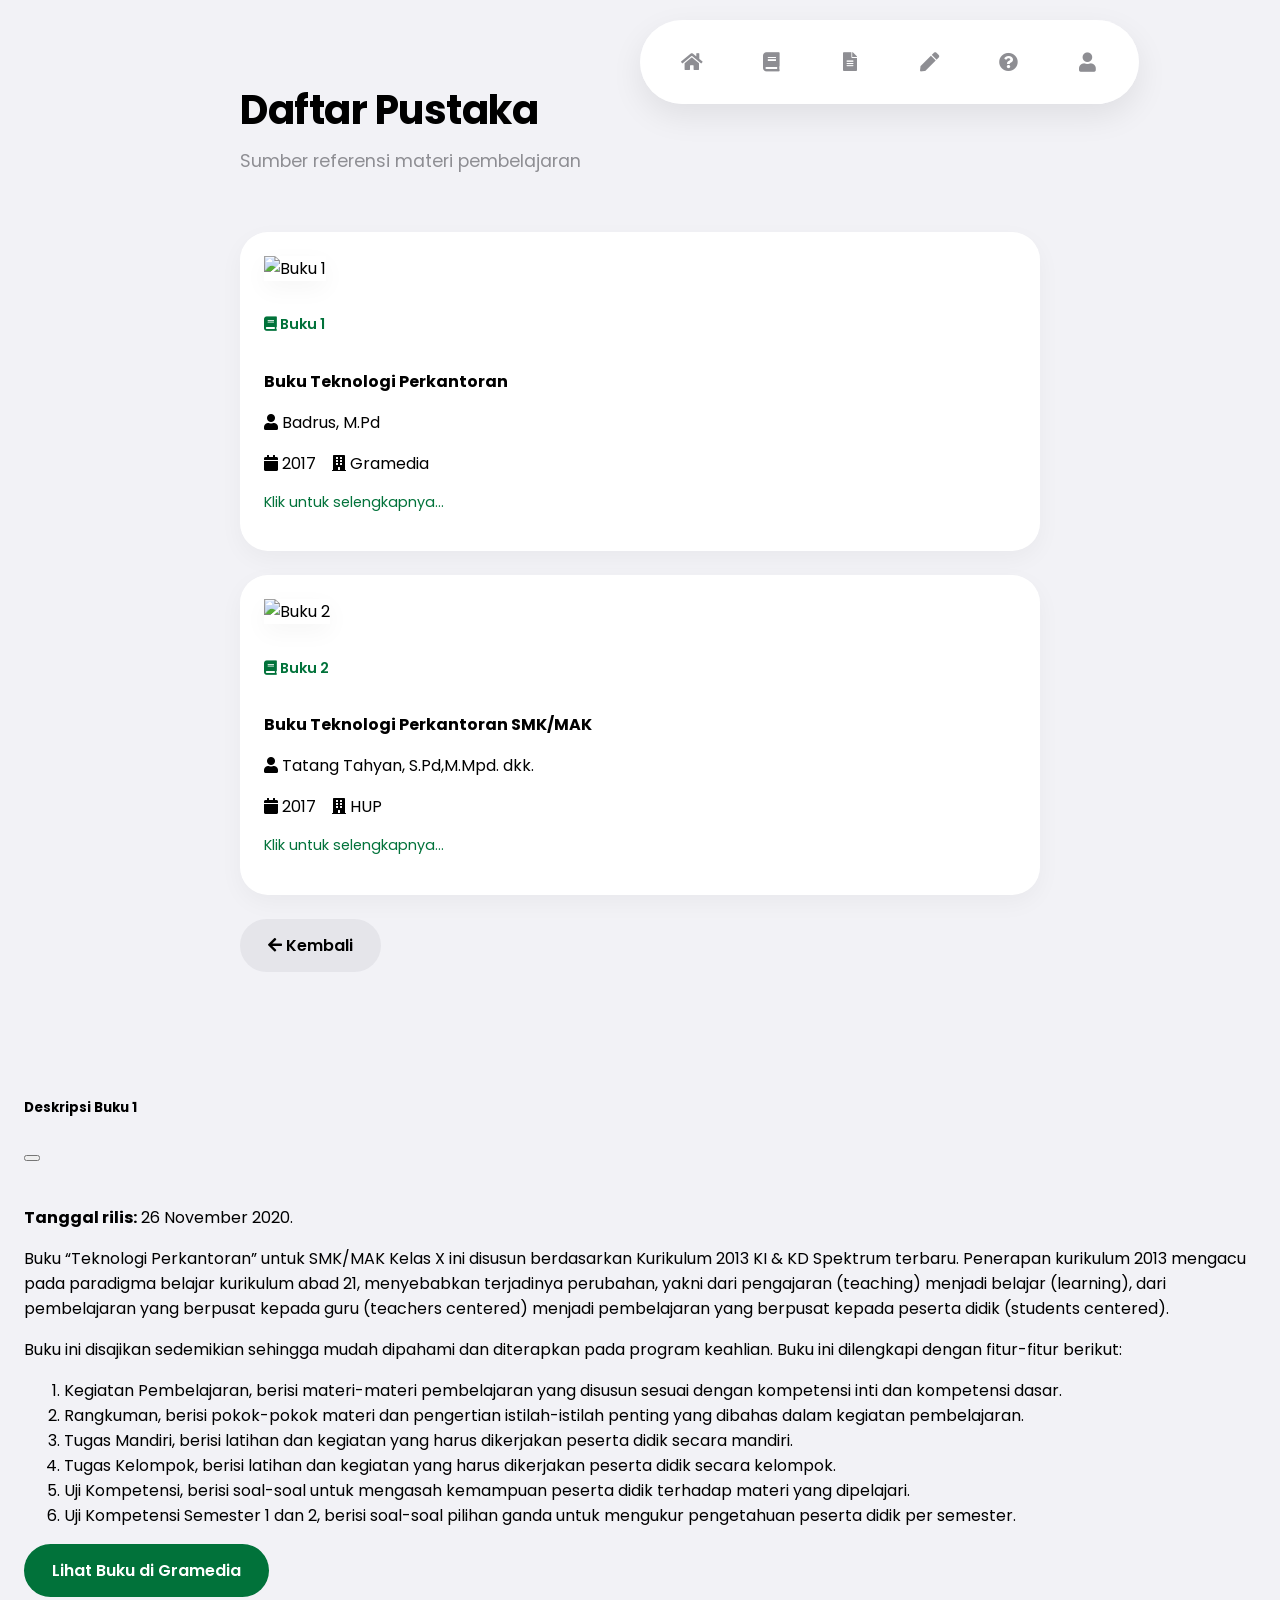
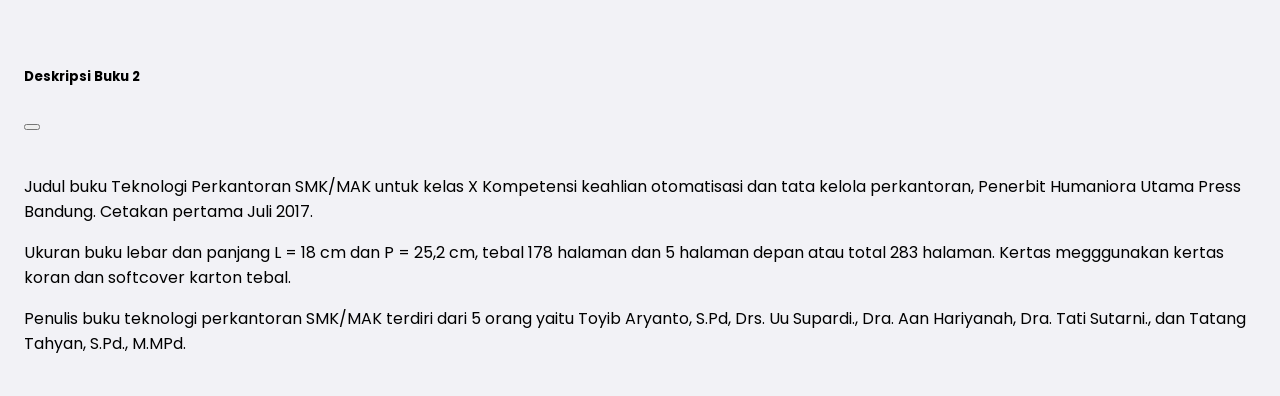
==== daftarpustaka.html @ cb9d733c "complete redesign to modern oneui" ====
<!DOCTYPE html>
<html lang="id">
<head>
  <meta charset="UTF-8">
  <meta name="viewport" content="width=device-width, initial-scale=1, shrink-to-fit=no">
  <title>Daftar Pustaka - EXCEL PINTAR</title>
  
  <link rel="preconnect" href="https://fonts.gstatic.com">
  <link href="https://fonts.googleapis.com/css2?family=Poppins:wght@300;400;500;600;700&display=swap" rel="stylesheet">
  <link href="vendor/bootstrap/css/bootstrap.min.css" rel="stylesheet">
  <link rel="stylesheet" href="https://cdnjs.cloudflare.com/ajax/libs/font-awesome/5.15.3/css/all.min.css">
  <link rel="stylesheet" href="assets/css/oneui.css">
</head>
<body>

  <!-- Floating Navigation -->
  <nav class="oneui-navbar animate-fade-up">
    <a href="index.html" title="Home"><i class="fas fa-home"></i></a>
    <a href="kd.html" title="KD"><i class="fas fa-book"></i></a>
    <a href="materi.html" title="Materi"><i class="fas fa-file-alt"></i></a>
    <a href="latsoal.html" title="Latihan Soal"><i class="fas fa-pen"></i></a>
    <a href="quiz.html" title="Quiz"><i class="fas fa-question-circle"></i></a>
    <a href="profilpengembang.html" title="Profil"><i class="fas fa-user"></i></a>
  </nav>

  <div class="oneui-page-header animate-fade-up">
    <h2>Daftar Pustaka</h2>
    <p>Sumber referensi materi pembelajaran</p>
  </div>

  <div class="oneui-content">
    
    <!-- Buku 1 -->
    <div class="oneui-card animate-fade-up delay-1 d-flex flex-column flex-md-row align-items-center text-center text-md-start" style="cursor: pointer;" data-bs-toggle="modal" data-bs-target="#modalBuku1">
      <img src="daftarpustaka/buku1.jpeg" alt="Buku 1" class="rounded mb-3 mb-md-0 me-md-4" style="width: 100px; height: auto; box-shadow: var(--oneui-shadow);">
      <div>
        <h6 class="text-primary-oneui text-uppercase mb-1" style="font-size: 0.9rem; font-weight: 600;"><i class="fas fa-book me-1"></i> Buku 1</h6>
        <h4 class="mb-2 text-bold">Buku Teknologi Perkantoran</h4>
        <p class="text-muted mb-1"><i class="fas fa-user me-2"></i> Badrus, M.Pd</p>
        <p class="text-muted mb-1"><i class="fas fa-calendar me-2"></i> 2017 &nbsp;&nbsp; <i class="fas fa-building me-2"></i> Gramedia</p>
        <p class="text-primary-oneui mb-0" style="font-size: 0.9rem;">Klik untuk selengkapnya...</p>
      </div>
    </div>

    <!-- Buku 2 -->
    <div class="oneui-card animate-fade-up delay-2 d-flex flex-column flex-md-row align-items-center text-center text-md-start" style="cursor: pointer;" data-bs-toggle="modal" data-bs-target="#modalBuku2">
      <img src="daftarpustaka/buku2.jpeg" alt="Buku 2" class="rounded mb-3 mb-md-0 me-md-4" style="width: 100px; height: auto; box-shadow: var(--oneui-shadow);">
      <div>
        <h6 class="text-primary-oneui text-uppercase mb-1" style="font-size: 0.9rem; font-weight: 600;"><i class="fas fa-book me-1"></i> Buku 2</h6>
        <h4 class="mb-2 text-bold">Buku Teknologi Perkantoran SMK/MAK</h4>
        <p class="text-muted mb-1"><i class="fas fa-user me-2"></i> Tatang Tahyan, S.Pd,M.Mpd. dkk.</p>
        <p class="text-muted mb-1"><i class="fas fa-calendar me-2"></i> 2017 &nbsp;&nbsp; <i class="fas fa-building me-2"></i> HUP</p>
        <p class="text-primary-oneui mb-0" style="font-size: 0.9rem;">Klik untuk selengkapnya...</p>
      </div>
    </div>

    <div class="text-center mt-4 animate-fade-up delay-3">
      <a href="javascript:history.back()" class="oneui-btn oneui-btn-secondary"><i class="fas fa-arrow-left me-2"></i> Kembali</a>
    </div>

  </div>

  <!-- Modal Buku 1 -->
  <div class="modal fade" id="modalBuku1" tabindex="-1" aria-labelledby="modalBuku1Label" aria-hidden="true">
    <div class="modal-dialog modal-dialog-centered modal-dialog-scrollable">
      <div class="modal-content" style="border-radius: var(--oneui-radius); border: none;">
        <div class="modal-header" style="border-bottom: none; padding: 24px 24px 0;">
          <h5 class="modal-title text-bold" id="modalBuku1Label">Deskripsi Buku 1</h5>
          <button type="button" class="btn-close" data-bs-dismiss="modal" aria-label="Close"></button>
        </div>
        <div class="modal-body" style="padding: 24px;">
          <p><strong>Tanggal rilis:</strong> 26 November 2020.</p>
          <p>Buku “Teknologi Perkantoran” untuk SMK/MAK Kelas X ini disusun berdasarkan Kurikulum 2013 KI & KD Spektrum terbaru. Penerapan kurikulum 2013 mengacu pada paradigma belajar kurikulum abad 21, menyebabkan terjadinya perubahan, yakni dari pengajaran (teaching) menjadi belajar (learning), dari pembelajaran yang berpusat kepada guru (teachers centered) menjadi pembelajaran yang berpusat kepada peserta didik (students centered).</p>
          <p>Buku ini disajikan sedemikian sehingga mudah dipahami dan diterapkan pada program keahlian. Buku ini dilengkapi dengan fitur-fitur berikut:</p>
          <ol class="ps-3 mb-4">
            <li>Kegiatan Pembelajaran, berisi materi-materi pembelajaran yang disusun sesuai dengan kompetensi inti dan kompetensi dasar.</li>
            <li>Rangkuman, berisi pokok-pokok materi dan pengertian istilah-istilah penting yang dibahas dalam kegiatan pembelajaran.</li>
            <li>Tugas Mandiri, berisi latihan dan kegiatan yang harus dikerjakan peserta didik secara mandiri.</li>
            <li>Tugas Kelompok, berisi latihan dan kegiatan yang harus dikerjakan peserta didik secara kelompok.</li>
            <li>Uji Kompetensi, berisi soal-soal untuk mengasah kemampuan peserta didik terhadap materi yang dipelajari.</li>
            <li>Uji Kompetensi Semester 1 dan 2, berisi soal-soal pilihan ganda untuk mengukur pengetahuan peserta didik per semester.</li>
          </ol>
          <a href="https://ebooks.gramedia.com/id/buku/penulis/badrus-suryadi-s-pd-m-m" target="_blank" class="oneui-btn w-100">Lihat Buku di Gramedia</a>
        </div>
      </div>
    </div>
  </div>

  <!-- Modal Buku 2 -->
  <div class="modal fade" id="modalBuku2" tabindex="-1" aria-labelledby="modalBuku2Label" aria-hidden="true">
    <div class="modal-dialog modal-dialog-centered modal-dialog-scrollable">
      <div class="modal-content" style="border-radius: var(--oneui-radius); border: none;">
        <div class="modal-header" style="border-bottom: none; padding: 24px 24px 0;">
          <h5 class="modal-title text-bold" id="modalBuku2Label">Deskripsi Buku 2</h5>
          <button type="button" class="btn-close" data-bs-dismiss="modal" aria-label="Close"></button>
        </div>
        <div class="modal-body" style="padding: 24px;">
          <p>Judul buku Teknologi Perkantoran SMK/MAK untuk kelas X Kompetensi keahlian otomatisasi dan tata kelola perkantoran, Penerbit Humaniora Utama Press Bandung. Cetakan pertama Juli 2017.</p>
          <p>Ukuran buku lebar dan panjang L = 18 cm dan P = 25,2 cm, tebal 178 halaman dan 5 halaman depan atau total 283 halaman. Kertas megggunakan kertas koran dan softcover karton tebal.</p>
          <p>Penulis buku teknologi perkantoran SMK/MAK terdiri dari 5 orang yaitu Toyib Aryanto, S.Pd, Drs. Uu Supardi., Dra. Aan Hariyanah, Dra. Tati Sutarni., dan Tatang Tahyan, S.Pd., M.MPd.</p>
        </div>
      </div>
    </div>
  </div>

  <script src="vendor/jquery/jquery.min.js"></script>
  <script src="vendor/bootstrap/js/bootstrap.bundle.min.js"></script>
</body>
</html>
---- assets/css/oneui.css ----
@import url('https://fonts.googleapis.com/css2?family=Poppins:wght@300;400;500;600;700&display=swap');

:root {
  --oneui-bg: #f2f2f6;
  --oneui-card-bg: #ffffff;
  --oneui-text-primary: #000000;
  --oneui-text-secondary: #8e8e93;
  --oneui-accent: #01723A;
  --oneui-radius: 28px;
  --oneui-radius-sm: 16px;
  --oneui-shadow: 0 8px 24px rgba(0, 0, 0, 0.04);
  --oneui-shadow-hover: 0 12px 32px rgba(0, 0, 0, 0.08);
  --oneui-transition: all 0.3s cubic-bezier(0.25, 0.8, 0.25, 1);
}

body {
  font-family: 'Poppins', sans-serif;
  background-color: var(--oneui-bg);
  color: var(--oneui-text-primary);
  margin: 0;
  padding: 0;
  overflow-x: hidden;
  -webkit-font-smoothing: antialiased;
}

/* OneUI Header - Big bold title */
.oneui-page-header {
  padding: 80px 20px 40px;
  text-align: left;
  max-width: 800px;
  margin: 0 auto;
}

.oneui-page-header h2 {
  font-size: 2.5rem;
  font-weight: 700;
  margin: 0;
  letter-spacing: -0.5px;
}

.oneui-page-header p {
  color: var(--oneui-text-secondary);
  font-size: 1.1rem;
  margin-top: 8px;
}

/* Container for content */
.oneui-content {
  max-width: 800px;
  margin: 0 auto;
  padding: 0 20px 80px;
}

/* Cards */
.oneui-card {
  background-color: var(--oneui-card-bg);
  border-radius: var(--oneui-radius);
  padding: 24px;
  margin-bottom: 24px;
  box-shadow: var(--oneui-shadow);
  transition: var(--oneui-transition);
  border: none;
}

.oneui-card:hover {
  transform: translateY(-4px) scale(1.01);
  box-shadow: var(--oneui-shadow-hover);
}

/* Interactive elements */
.oneui-btn {
  display: inline-block;
  background-color: var(--oneui-accent);
  color: #fff;
  padding: 14px 28px;
  border-radius: 50px;
  font-weight: 600;
  text-decoration: none;
  transition: var(--oneui-transition);
  border: none;
  text-align: center;
  cursor: pointer;
}

.oneui-btn:hover {
  background-color: #015c2f;
  color: #fff;
  transform: scale(1.02);
}

.oneui-btn-secondary {
  background-color: #e5e5ea;
  color: var(--oneui-text-primary);
}

.oneui-btn-secondary:hover {
  background-color: #d1d1d6;
  color: var(--oneui-text-primary);
}

/* Grids */
.oneui-grid {
  display: grid;
  grid-template-columns: repeat(auto-fit, minmax(280px, 1fr));
  gap: 20px;
}

.oneui-grid .oneui-card {
  margin-bottom: 0;
  display: flex;
  flex-direction: column;
  align-items: center;
  text-align: center;
  cursor: pointer;
  text-decoration: none;
  color: var(--oneui-text-primary);
}

.oneui-grid .oneui-card img {
  width: 80px;
  height: 80px;
  object-fit: contain;
  margin-bottom: 16px;
  transition: var(--oneui-transition);
}

.oneui-grid .oneui-card:hover img {
  transform: scale(1.1);
}

/* Custom lists inside cards */
.oneui-list {
  list-style: none;
  padding: 0;
  margin: 0;
}

.oneui-list li {
  padding: 16px 0;
  border-bottom: 1px solid #f2f2f6;
  font-size: 1.1rem;
}

.oneui-list li:last-child {
  border-bottom: none;
}

/* Floating Navigation (Bottom full-width on mobile, top pill on desktop) */
.oneui-navbar {
  position: fixed;
  bottom: 0;
  left: 0;
  width: 100%;
  background: rgba(255, 255, 255, 0.95);
  backdrop-filter: blur(10px);
  padding: 10px 0;
  box-shadow: 0 -4px 20px rgba(0, 0, 0, 0.05);
  display: flex;
  justify-content: space-around;
  z-index: 1000;
  border-top: 1px solid #e5e5ea;
}

.oneui-navbar a {
  color: var(--oneui-text-secondary);
  text-decoration: none;
  font-size: 1.2rem;
  padding: 10px;
  border-radius: 50%;
  transition: var(--oneui-transition);
  display: flex;
  align-items: center;
  justify-content: center;
  width: 44px;
  height: 44px;
}

.oneui-navbar a:hover, .oneui-navbar a.active {
  background-color: var(--oneui-accent);
  color: #fff;
}

@media (min-width: 768px) {
  .oneui-navbar {
    top: 20px;
    bottom: auto;
    left: 50%;
    transform: translateX(-50%);
    width: auto;
    border-radius: 50px;
    padding: 10px 20px;
    gap: 15px;
    border-top: none;
    box-shadow: var(--oneui-shadow-hover);
  }
}

/* Animations */
.animate-fade-up {
  animation: fadeUp 0.6s cubic-bezier(0.25, 0.8, 0.25, 1) forwards;
  opacity: 0;
  transform: translateY(20px);
}

.delay-1 { animation-delay: 0.1s; }
.delay-2 { animation-delay: 0.2s; }
.delay-3 { animation-delay: 0.3s; }

@keyframes fadeUp {
  to {
    opacity: 1;
    transform: translateY(0);
  }
}

/* Typography Helpers */
.text-primary-oneui { color: var(--oneui-accent) !important; }
.text-bold { font-weight: 700; }
.mb-2 { margin-bottom: 8px; }
.mb-4 { margin-bottom: 16px; }
.mt-4 { margin-top: 16px; }

/* Horizontal Scrollable Tabs */
.nav-pills {
  display: flex !important;
  flex-direction: row !important;
  flex-wrap: nowrap !important;
  overflow-x: auto;
  -webkit-overflow-scrolling: touch;
  scrollbar-width: none;
  gap: 10px;
  justify-content: space-between;
  padding-bottom: 5px;
}
.nav-pills::-webkit-scrollbar {
  display: none;
}
.nav-pills .nav-item {
  flex: 1 0 auto;
}
.nav-pills .nav-link {
  white-space: nowrap;
}
.nav-pills .nav-link.active,
.nav-pills .show > .nav-link {
  background-color: var(--oneui-accent) !important;
  color: #fff !important;
}
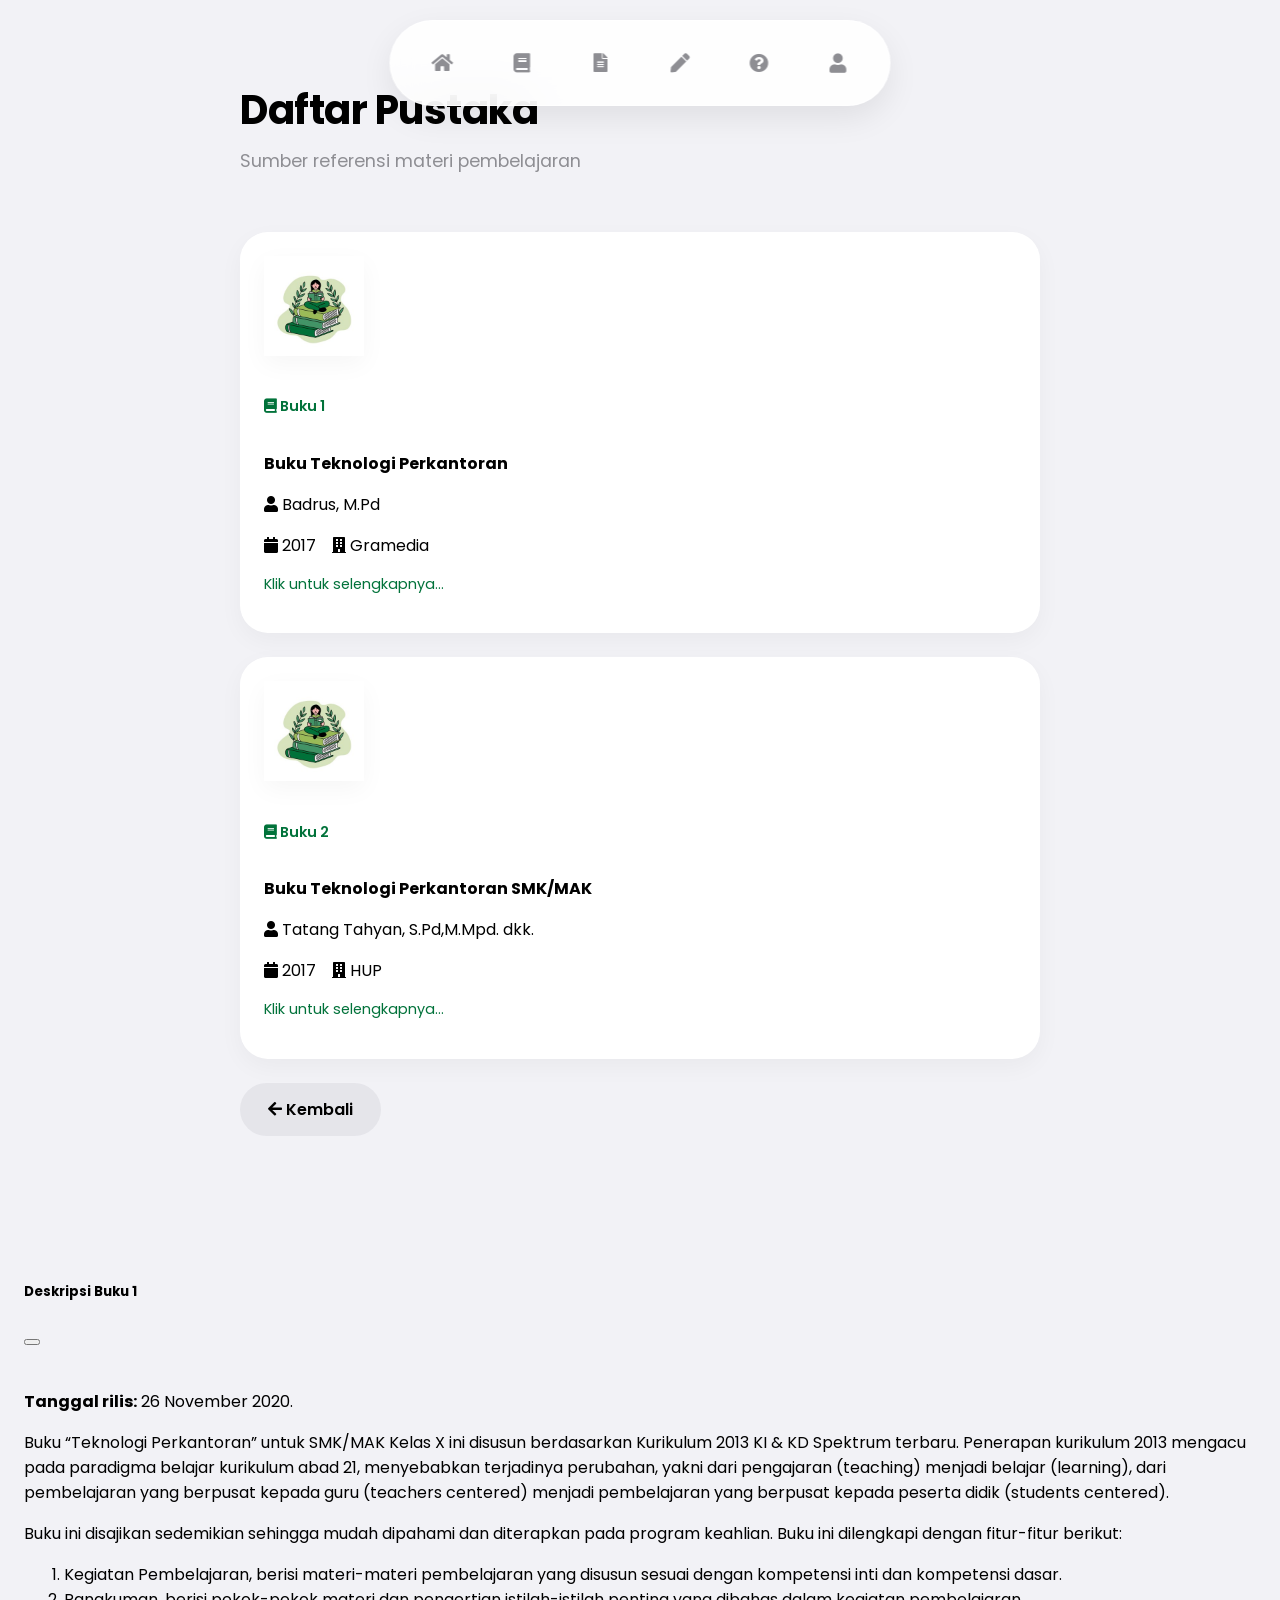
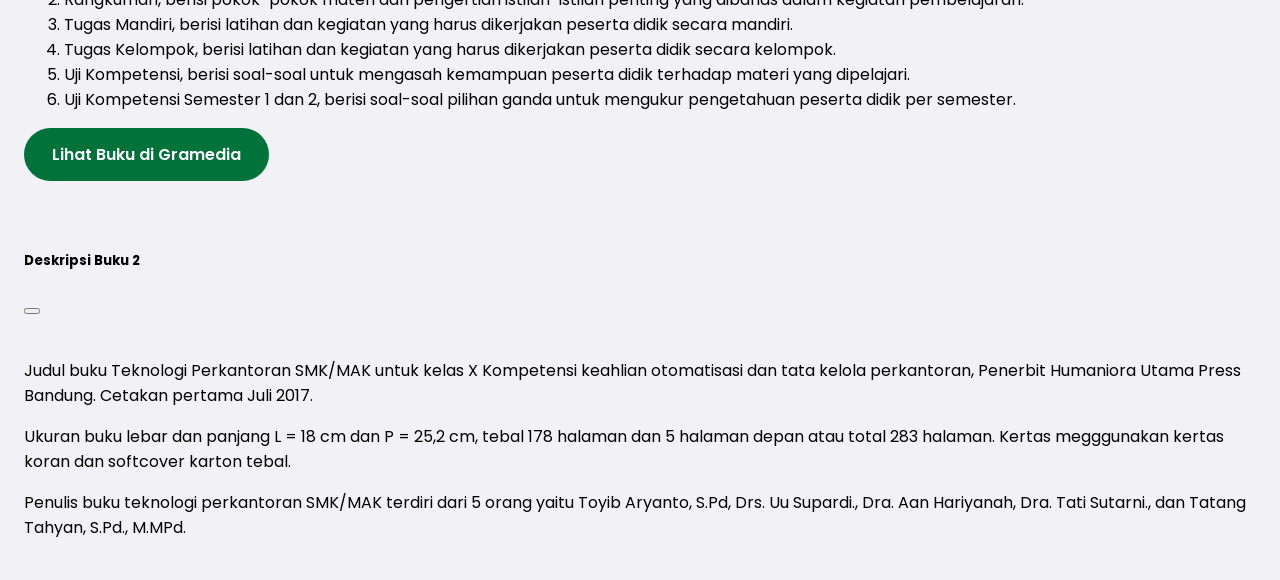
==== commit cccb7fdc: "feat(ui): implement floating pill navbar with safe area insets on mobile and update showcase mockups" ====
--- a/daftarpustaka.html
+++ b/daftarpustaka.html
@@ -2,8 +2,8 @@
 <html lang="id">
 <head>
   <meta charset="UTF-8">
-  <meta name="viewport" content="width=device-width, initial-scale=1, shrink-to-fit=no">
-  <title>Daftar Pustaka - EXCEL PINTAR</title>
+  <meta name="viewport" content="width=device-width, initial-scale=1, shrink-to-fit=no, viewport-fit=cover">
+  <title>Daftar Pustaka - Javex</title>
   
   <link rel="preconnect" href="https://fonts.gstatic.com">
   <link href="https://fonts.googleapis.com/css2?family=Poppins:wght@300;400;500;600;700&display=swap" rel="stylesheet">
--- a/assets/css/oneui.css
+++ b/assets/css/oneui.css
@@ -48,7 +48,7 @@
 .oneui-content {
   max-width: 800px;
   margin: 0 auto;
-  padding: 0 20px 80px;
+  padding: 0 20px calc(100px + env(safe-area-inset-bottom, 0px));
 }
 
 /* Cards */
@@ -145,20 +145,25 @@
   border-bottom: none;
 }
 
-/* Floating Navigation (Bottom full-width on mobile, top pill on desktop) */
+/* Floating Navigation (Bottom floating pill dock on mobile, top pill on desktop) */
 .oneui-navbar {
   position: fixed;
-  bottom: 0;
-  left: 0;
-  width: 100%;
-  background: rgba(255, 255, 255, 0.95);
-  backdrop-filter: blur(10px);
-  padding: 10px 0;
-  box-shadow: 0 -4px 20px rgba(0, 0, 0, 0.05);
+  bottom: max(20px, calc(env(safe-area-inset-bottom, 0px) + 12px));
+  left: 16px;
+  right: 16px;
+  max-width: 440px;
+  margin: 0 auto;
+  background: rgba(255, 255, 255, 0.88);
+  backdrop-filter: blur(20px);
+  -webkit-backdrop-filter: blur(20px);
+  padding: 8px 14px;
+  box-shadow: 0 10px 30px rgba(0, 0, 0, 0.12);
   display: flex;
   justify-content: space-around;
+  align-items: center;
   z-index: 1000;
-  border-top: 1px solid #e5e5ea;
+  border-radius: 35px;
+  border: 1px solid rgba(255, 255, 255, 0.6);
 }
 
 .oneui-navbar a {
@@ -185,12 +190,15 @@
     top: 20px;
     bottom: auto;
     left: 50%;
+    right: auto;
     transform: translateX(-50%);
     width: auto;
+    max-width: none;
+    margin: 0;
     border-radius: 50px;
     padding: 10px 20px;
     gap: 15px;
-    border-top: none;
+    border: 1px solid rgba(255, 255, 255, 0.8);
     box-shadow: var(--oneui-shadow-hover);
   }
 }
@@ -210,6 +218,23 @@
   to {
     opacity: 1;
     transform: translateY(0);
+  }
+}
+
+/* Specific fade-up for navbar on desktop to preserve horizontal centering */
+@media (min-width: 768px) {
+  .oneui-navbar.animate-fade-up {
+    animation-name: fadeUpNavbarDesktop;
+  }
+  @keyframes fadeUpNavbarDesktop {
+    from {
+      opacity: 0;
+      transform: translate(-50%, -20px);
+    }
+    to {
+      opacity: 1;
+      transform: translate(-50%, 0);
+    }
   }
 }
 
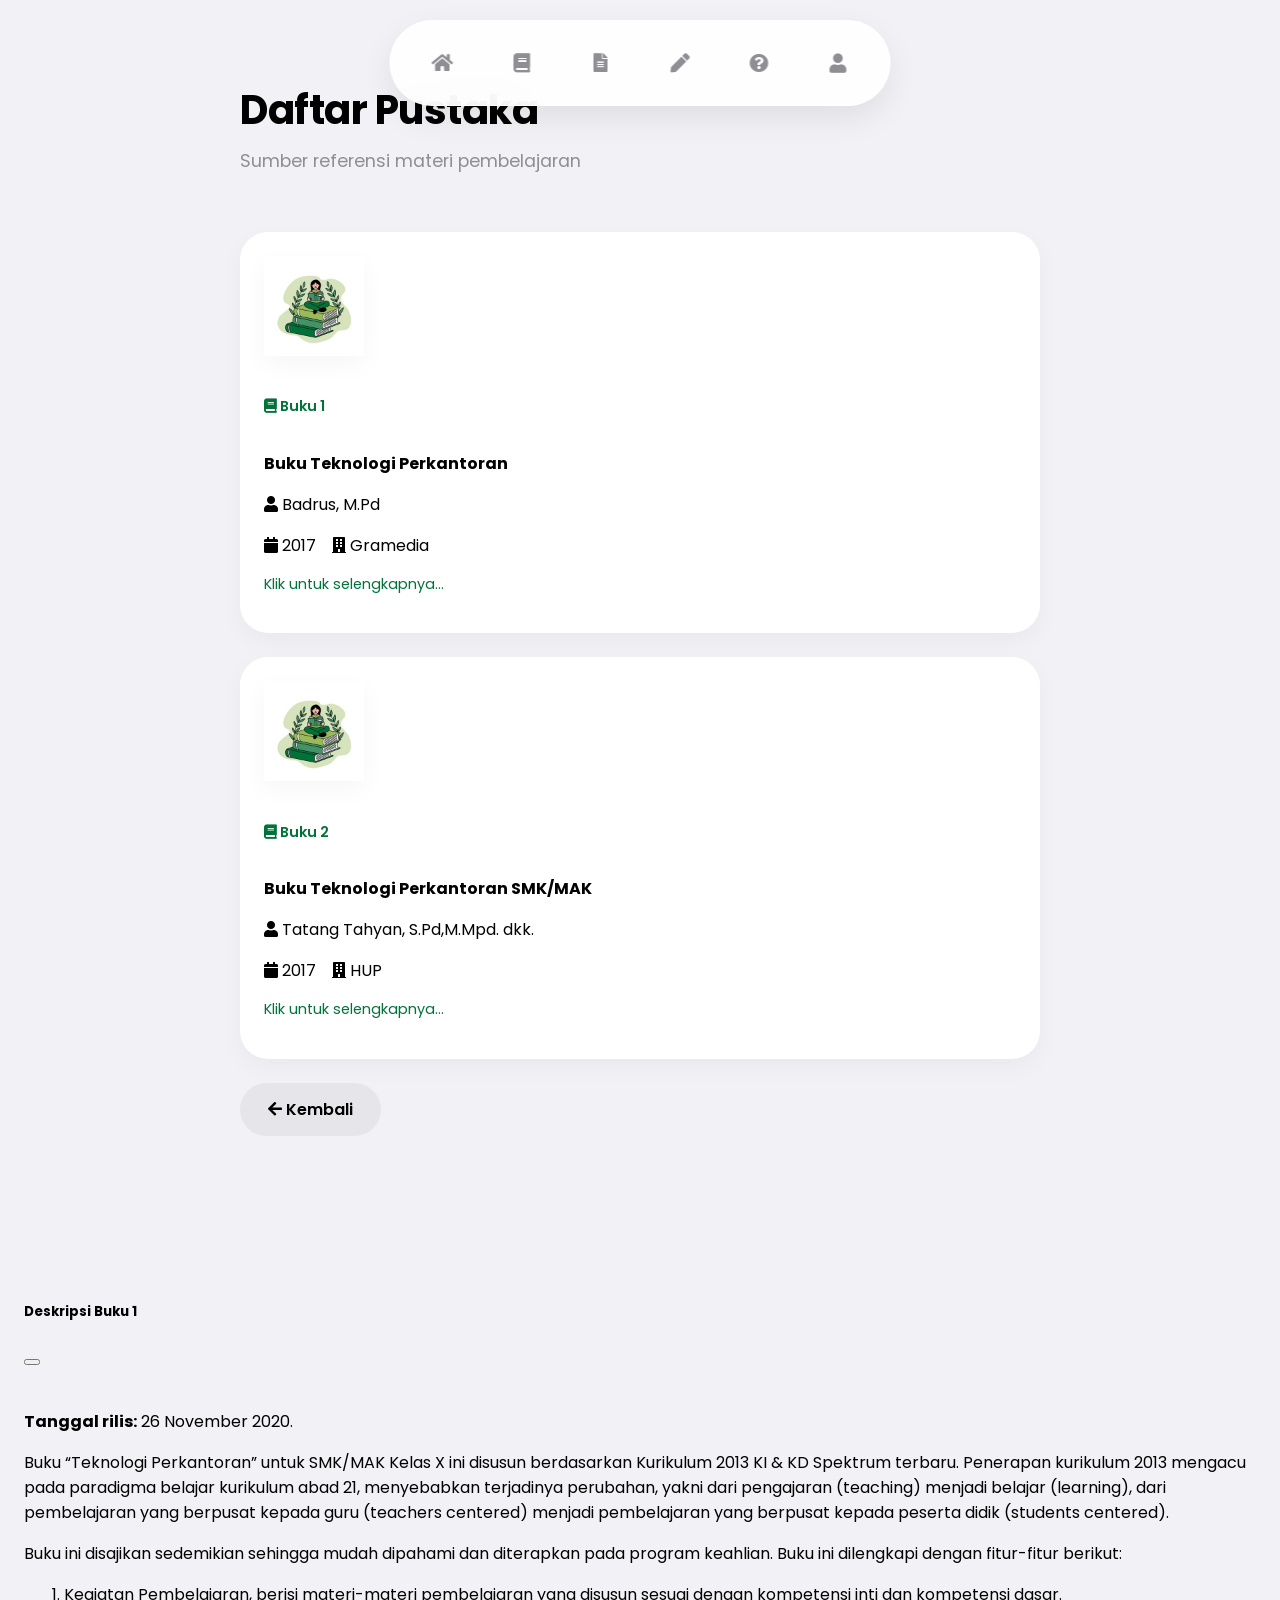
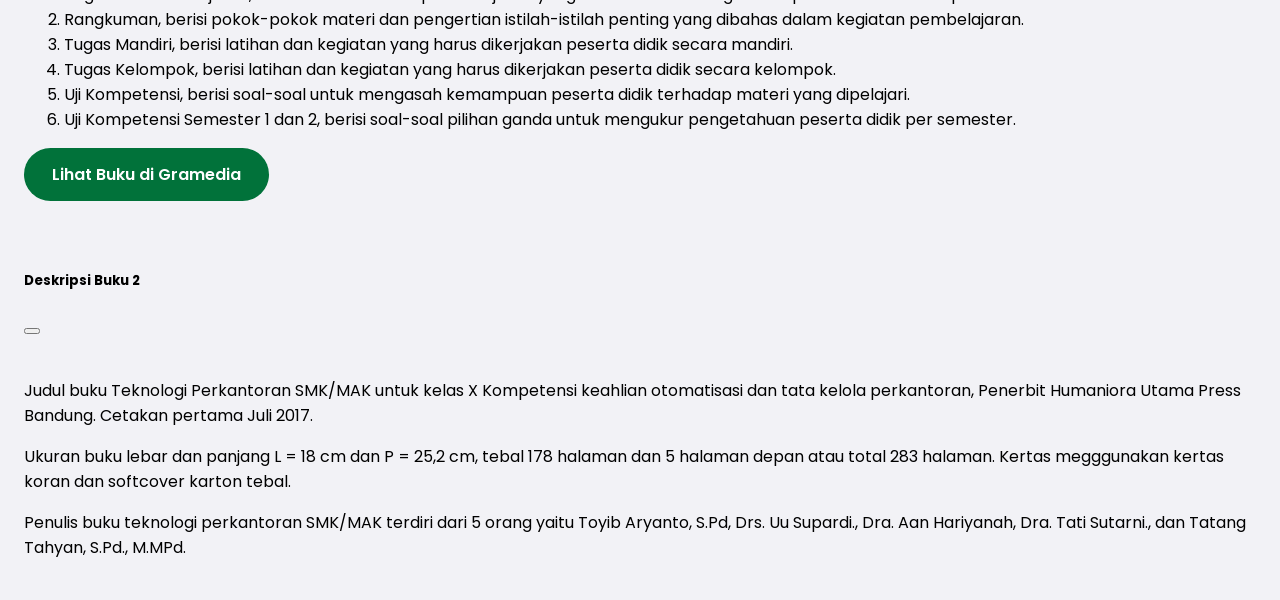
==== commit fde41caf: "Remove unused jQuery/htaccess and standardize README with accurate CSS tokens and setup" ====
--- a/daftarpustaka.html
+++ b/daftarpustaka.html
@@ -103,7 +103,6 @@
     </div>
   </div>
 
-  <script src="vendor/jquery/jquery.min.js"></script>
   <script src="vendor/bootstrap/js/bootstrap.bundle.min.js"></script>
 </body>
 </html>
--- a/assets/css/oneui.css
+++ b/assets/css/oneui.css
@@ -48,7 +48,7 @@
 .oneui-content {
   max-width: 800px;
   margin: 0 auto;
-  padding: 0 20px calc(100px + env(safe-area-inset-bottom, 0px));
+  padding: 0 20px calc(120px + env(safe-area-inset-bottom, 0px));
 }
 
 /* Cards */
@@ -148,12 +148,12 @@
 /* Floating Navigation (Bottom floating pill dock on mobile, top pill on desktop) */
 .oneui-navbar {
   position: fixed;
-  bottom: max(20px, calc(env(safe-area-inset-bottom, 0px) + 12px));
+  bottom: max(32px, calc(env(safe-area-inset-bottom, 0px) + 24px));
   left: 16px;
   right: 16px;
   max-width: 440px;
   margin: 0 auto;
-  background: rgba(255, 255, 255, 0.88);
+  background: rgba(255, 255, 255, 0.92);
   backdrop-filter: blur(20px);
   -webkit-backdrop-filter: blur(20px);
   padding: 8px 14px;
